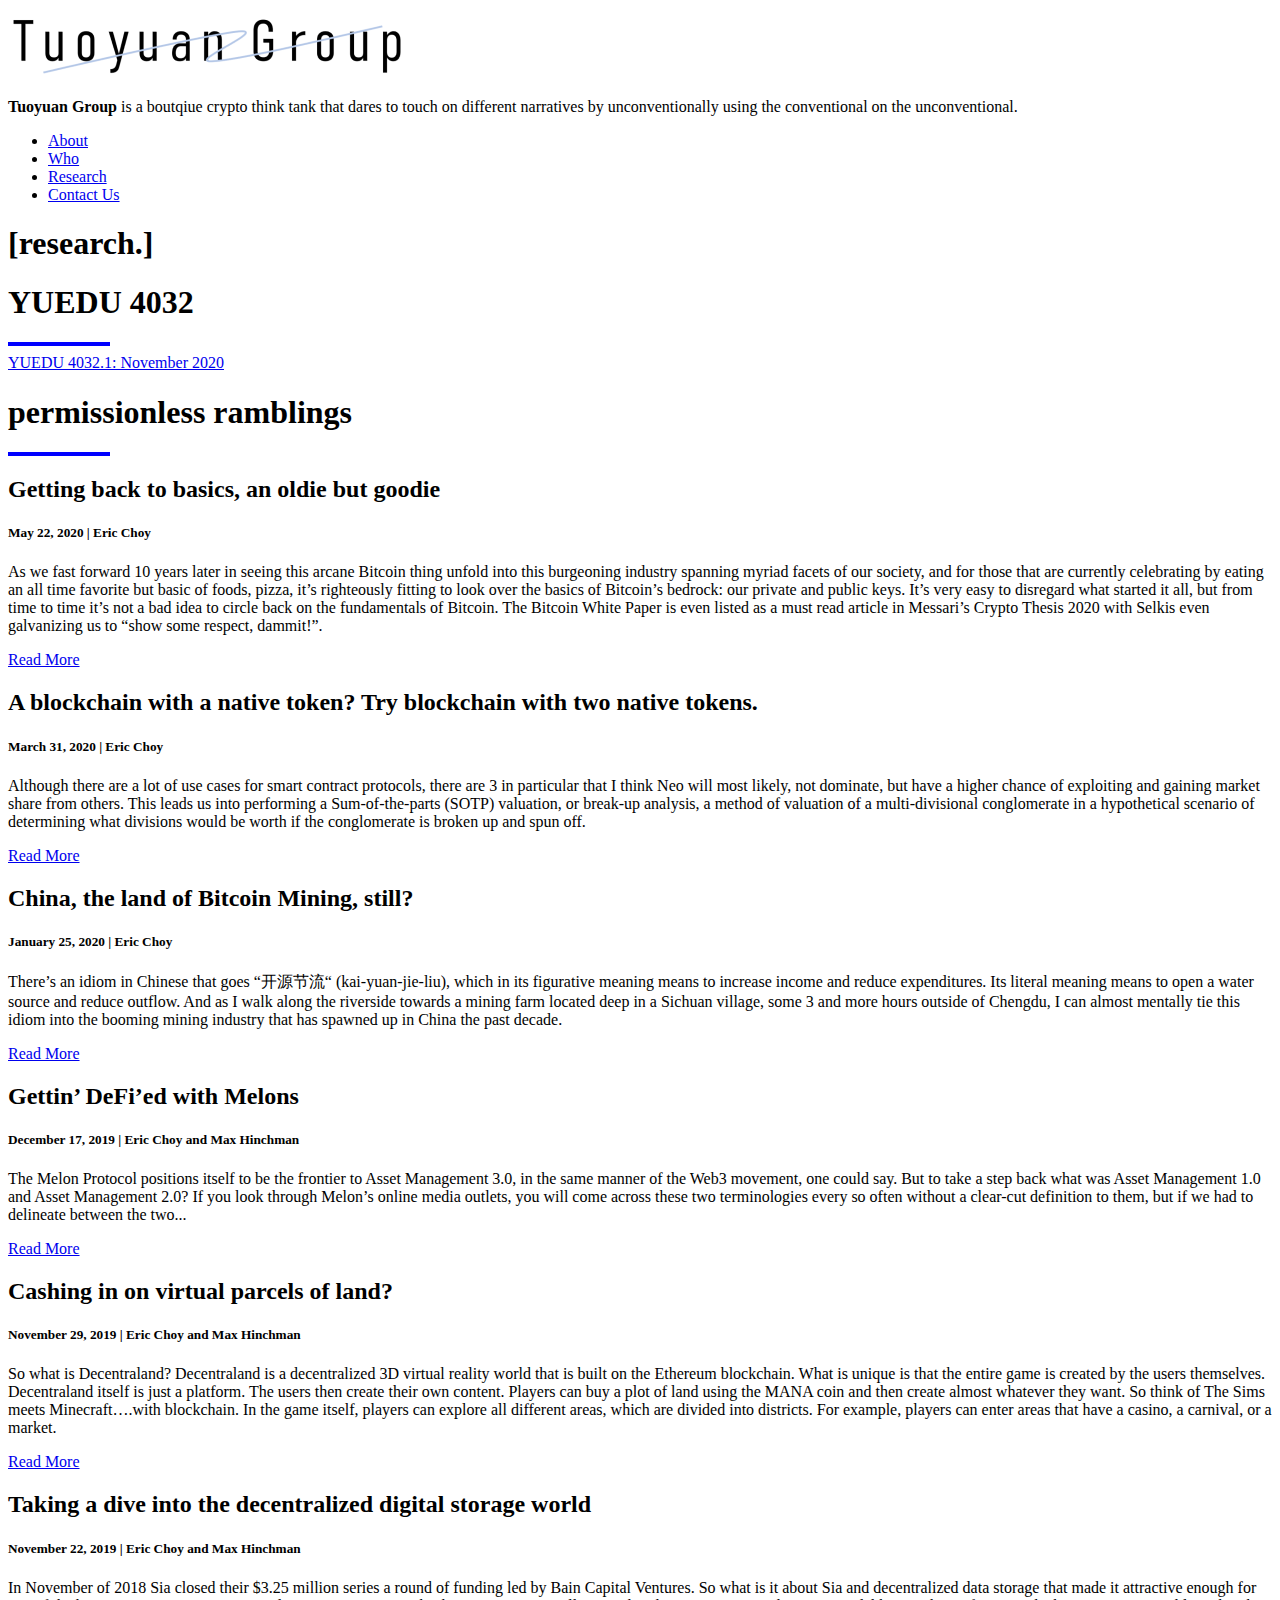
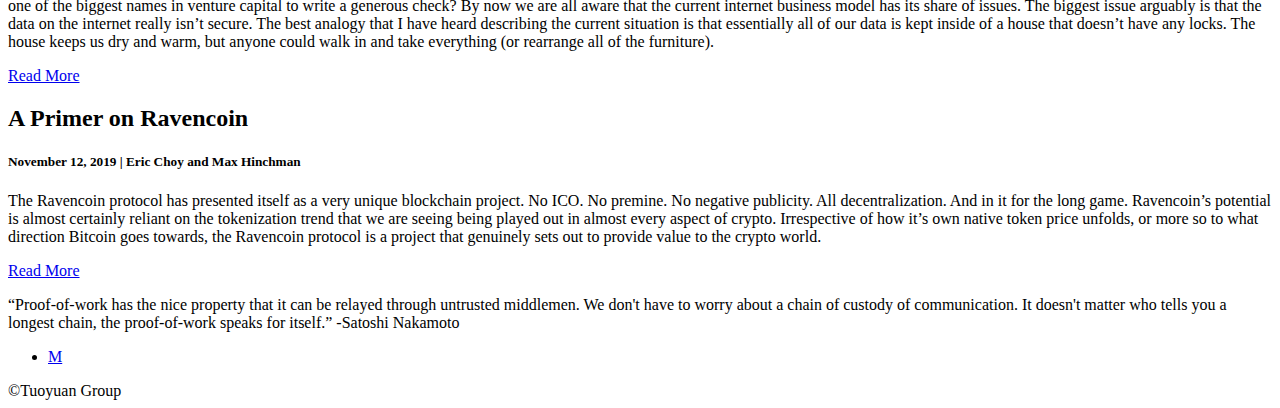
==== Research.html @ e4a7fb49 "Initial Upload" ====
<html lang="en">

<head>
    <meta charset="UTF-8">
    <meta name="viewport" content="width=device-width, initial-scale=1.0">
    <title>Tuoyuan Group</title>
    <link rel="stylesheet" href="Research_design.css">
    <link rel="stylesheet" href="https://fonts.googleapis.com/css2?family=Quicksand&display=swap">
    <link href="https://fonts.googleapis.com/css2?family=Rajdhani&display=swap" rel="stylesheet">
    <link href="https://fonts.googleapis.com/css2?family=Castoro&display=swap" rel="stylesheet">
</head>

<body>

    <header>

        <div class="logo">
            <a href="index.html">
                <img src="Tuoyuan Research (logo).png" alt="Tuoyuan Research logo">
            </a>
        </div>

        <div class="one-sentence-about">
            <p><strong>Tuoyuan Group</strong> is a boutqiue crypto think tank that dares to touch on different narratives by 
                unconventionally using the conventional on the unconventional.</p>
        </div>

        <nav class="site-nav">
            <ul class="group">
                <li><a href="index.html">About</a></li>
                <li><a href="Who.html">Who</a></li>
                <li><a href="Research.html">Research</a></li>
                <li><a href="Contact_Us.html">Contact Us</a></li>
            </ul>
        </nav>

    </header>

    <div class="content-area">

        <div class="content-title">
            <h1>[research.]</h1>
        </div>

        <div class="section1">
            <h1>YUEDU 4032</h1>
            <hr color="blue" size="4" width="100px" align="left">
            <div class="yuedu-links">
                <a class="yuedu-links" href="YUEDU 4032.1(November).pdf">YUEDU 4032.1: November 2020</a>
            </div>
        </div>

        <div class="section2">
            <h1>permissionless ramblings</h1>
            <hr color="blue" size="4" width="100px" align="left">
            <div class="seventh">
                <h2>Getting back to basics, an oldie but goodie</h2>
                <h5>May 22, 2020 | Eric Choy</h5>
                <p>As we fast forward 10 years later in seeing this arcane Bitcoin thing unfold into this burgeoning industry 
                    spanning myriad facets of our society, and for those that are currently celebrating by eating an all 
                    time favorite but basic of foods, pizza, it’s righteously fitting to look over the basics of Bitcoin’s 
                    bedrock: our private and public keys. It’s very easy to disregard what started it all, but from time to 
                    time it’s not a bad idea to circle back on the fundamentals of Bitcoin. The Bitcoin White Paper is even 
                    listed as a must read article in Messari’s Crypto Thesis 2020 with Selkis even galvanizing us to “show 
                    some respect, dammit!”.</p>
                <p><a href="https://medium.com/tuoyuanresearch/getting-back-to-basics-an-oldie-but-goodie-e8169fecce01" target="_blank" rel="noopener noreferrer">Read More</a></p>
            </div>

            <div class="sixth">
                <h2>A blockchain with a native token? Try blockchain with two native tokens.</h2>
                <h5>March 31, 2020 | Eric Choy</h5>
                <p>Although there are a lot of use cases for smart contract protocols, there are 3 in particular that 
                    I think Neo will most likely, not dominate, but have a higher chance of exploiting and gaining 
                    market share from others. This leads us into performing a Sum-of-the-parts (SOTP) valuation, or 
                    break-up analysis, a method of valuation of a multi-divisional conglomerate in a hypothetical 
                    scenario of determining what divisions would be worth if the conglomerate is broken up and spun off.</p>
                <p><a href="https://medium.com/tuoyuanresearch/a-blockchain-with-a-native-token-try-blockchain-with-two-native-tokens-3764ca9bf96b" target="_blank" rel="noopener noreferrer">Read More</a></p>
            </div>

            <div class="fifth">
                <h2>China, the land of Bitcoin Mining, still?</h2>
                <h5>January 25, 2020 | Eric Choy</h5>
                <p>There’s an idiom in Chinese that goes “开源节流“ (kai-yuan-jie-liu), which in its figurative meaning 
                    means to increase income and reduce expenditures. Its literal meaning means to open a water source and 
                    reduce outflow. And as I walk along the riverside towards a mining farm located deep in a Sichuan 
                    village, some 3 and more hours outside of Chengdu, I can almost mentally tie this idiom into the 
                    booming mining industry that has spawned up in China the past decade.</p>
                <p><a href="https://medium.com/tuoyuanresearch/china-the-land-of-bitcoin-mining-still-14267d16b5fd" target="_blank" rel="noopener noreferrer">Read More</a></p>
            </div>

            <div class="fourth">
                <h2>Gettin’ DeFi’ed with Melons</h2>
                <h5>December 17, 2019 | Eric Choy and Max Hinchman</h5>
                <p>The Melon Protocol positions itself to be the frontier to Asset Management 3.0, in the same manner of the 
                    Web3 movement, one could say. But to take a step back what was Asset Management 1.0 and Asset 
                    Management 2.0? If you look through Melon’s online media outlets, you will come across these two 
                    terminologies every so often without a clear-cut definition to them, but if we had to delineate between 
                    the two...</p>
                <p><a href="https://medium.com/tuoyuanresearch/gettin-defi-ed-with-melons-65d735b700ae" target="_blank" rel="noopener noreferrer">Read More</a></p>
            </div>

            <div class="third">
                <h2>Cashing in on virtual parcels of land?</h2>
                <h5>November 29, 2019 | Eric Choy and Max Hinchman</h5>
                <p>So what is Decentraland? Decentraland is a decentralized 3D virtual reality world that is built on the 
                    Ethereum blockchain. What is unique is that the entire game is created by the users themselves. 
                    Decentraland itself is just a platform. The users then create their own content. Players can buy a 
                    plot of land using the MANA coin and then create almost whatever they want. So think of The Sims 
                    meets Minecraft….with blockchain. In the game itself, players can explore all different areas, which 
                    are divided into districts. For example, players can enter areas that have a casino, a carnival, or 
                    a market.</p>
                <p><a href="https://medium.com/tuoyuanresearch/cashing-in-on-virtual-parcels-of-land-46cd119d2216" target="_blank" rel="noopener noreferrer">Read More</a></p>
            </div>

            <div class="second">
                <h2>Taking a dive into the decentralized digital storage world</h2>
                <h5>November 22, 2019 | Eric Choy and Max Hinchman</h5>
                <p>In November of 2018 Sia closed their $3.25 million series a round of funding led by Bain Capital 
                    Ventures. So what is it about Sia and decentralized data storage that made it attractive enough 
                    for one of the biggest names in venture capital to write a generous check? By now we are all 
                    aware that the current internet business model has its share of issues. The biggest issue arguably 
                    is that the data on the internet really isn’t secure. The best analogy that I have heard describing 
                    the current situation is that essentially all of our data is kept inside of a house that doesn’t 
                    have any locks. The house keeps us dry and warm, but anyone could walk in and take everything 
                    (or rearrange all of the furniture).</p>
                <p><a href="https://medium.com/tuoyuanresearch/sia-taking-a-dive-into-the-decentralized-digital-storage-world-c87c098495b6" target="_blank" rel="noopener noreferrer">Read More</a></p>
            </div>

            <div class="first">
                <h2>A Primer on Ravencoin</h2>
                <h5>November 12, 2019 | Eric Choy and Max Hinchman</h5>
                <p>The Ravencoin protocol has presented itself as a very unique blockchain project. No ICO. No premine. 
                    No negative publicity. All decentralization. And in it for the long game. Ravencoin’s potential 
                    is almost certainly reliant on the tokenization trend that we are seeing being played out in 
                    almost every aspect of crypto. Irrespective of how it’s own native token price unfolds, or more 
                    so to what direction Bitcoin goes towards, the Ravencoin protocol is a project that genuinely 
                    sets out to provide value to the crypto world.</p>
                <p><a href="https://medium.com/tuoyuanresearch/a-primer-on-ravencoin-861dfb2b4c6e" target="_blank" rel="noopener noreferrer">Read More</a></p>
            </div>
        </div>

    </div>

    <div class="footer-container">

        <p class="satoshi-quote">&ldquo;Proof-of-work has the nice property that it can be relayed through untrusted middlemen.  
            We don't have to worry about a chain of custody of communication.  It doesn't matter who 
            tells you a longest chain, the proof-of-work speaks for itself.&rdquo; -Satoshi Nakamoto</p>

        <nav class="social-media-links">
            <ul class="group">
                <li class="Medium"><a href="https://medium.com/tuoyuanresearch" target="_blank" rel="noopener noreferrer">M</a></li>
            </ul>
        </nav>

        <footer>&copy;Tuoyuan Group</footer>
    </div>
    
</body>

</html>
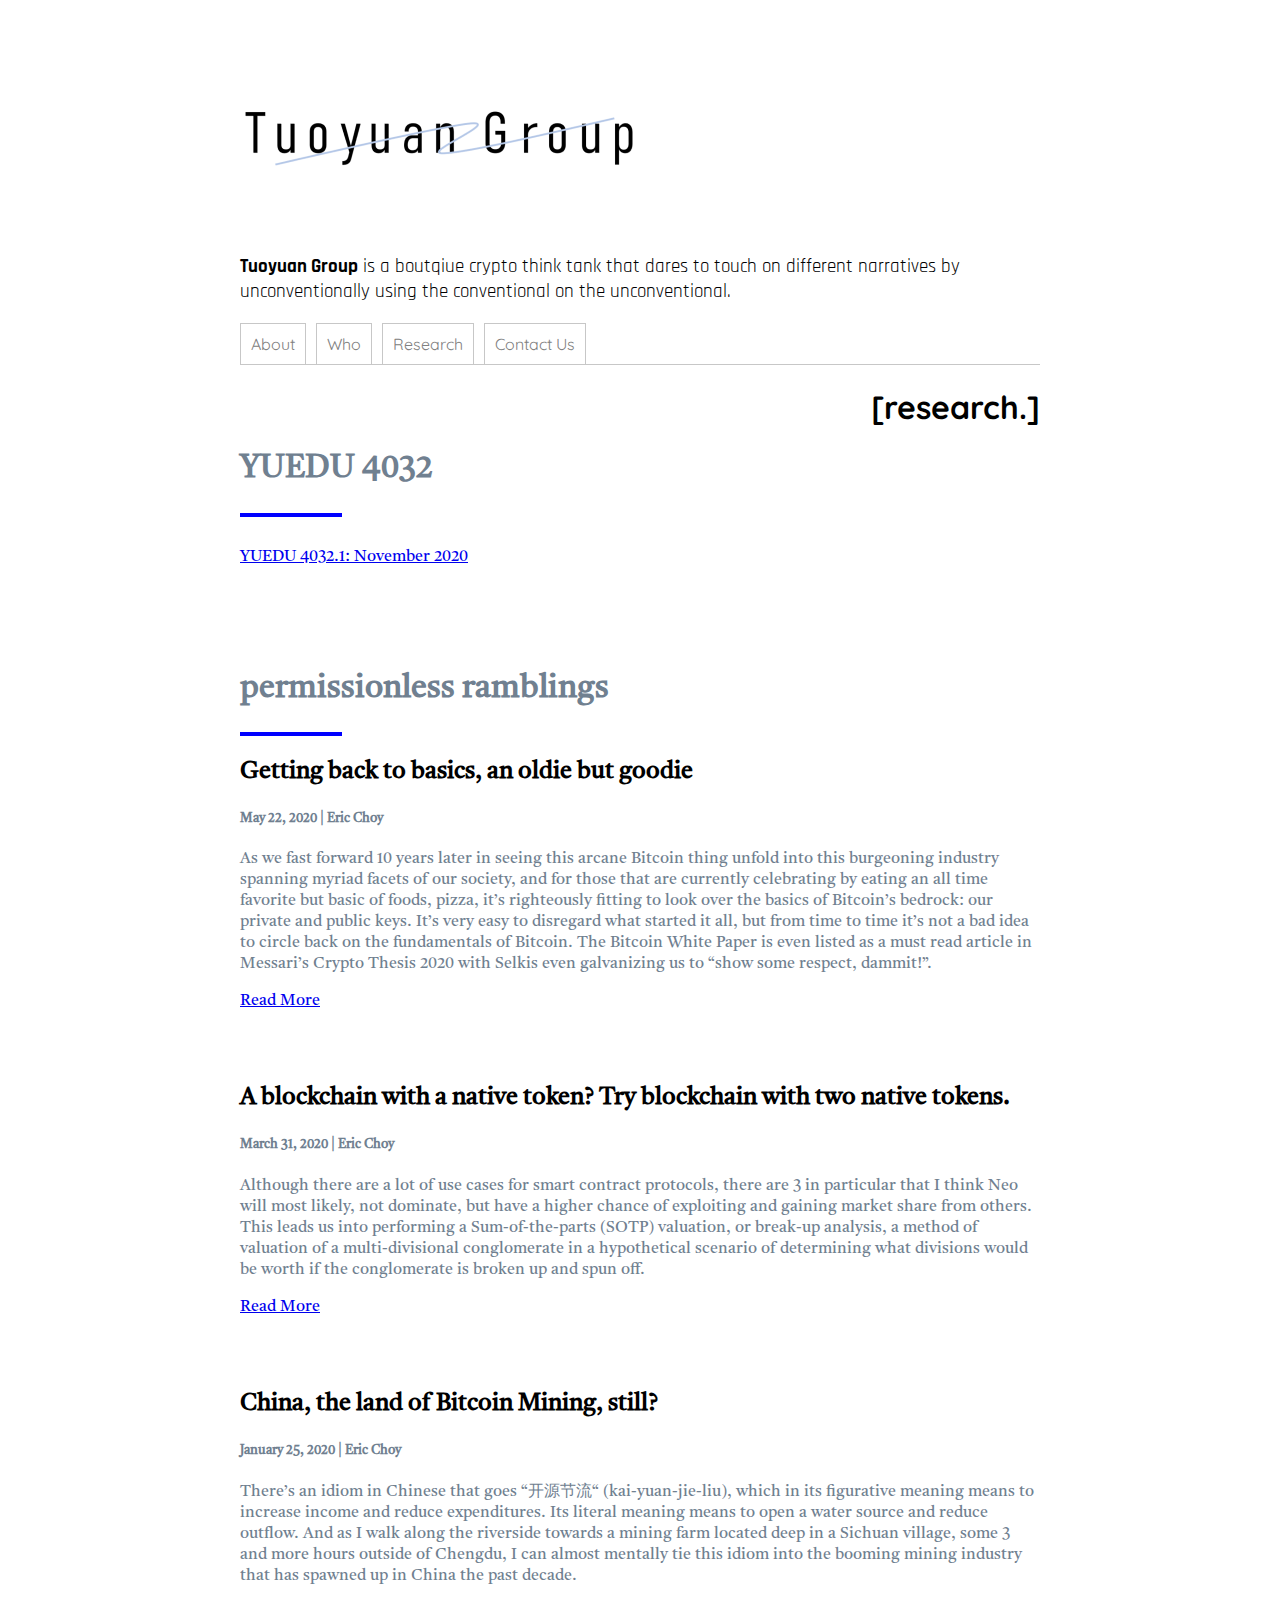
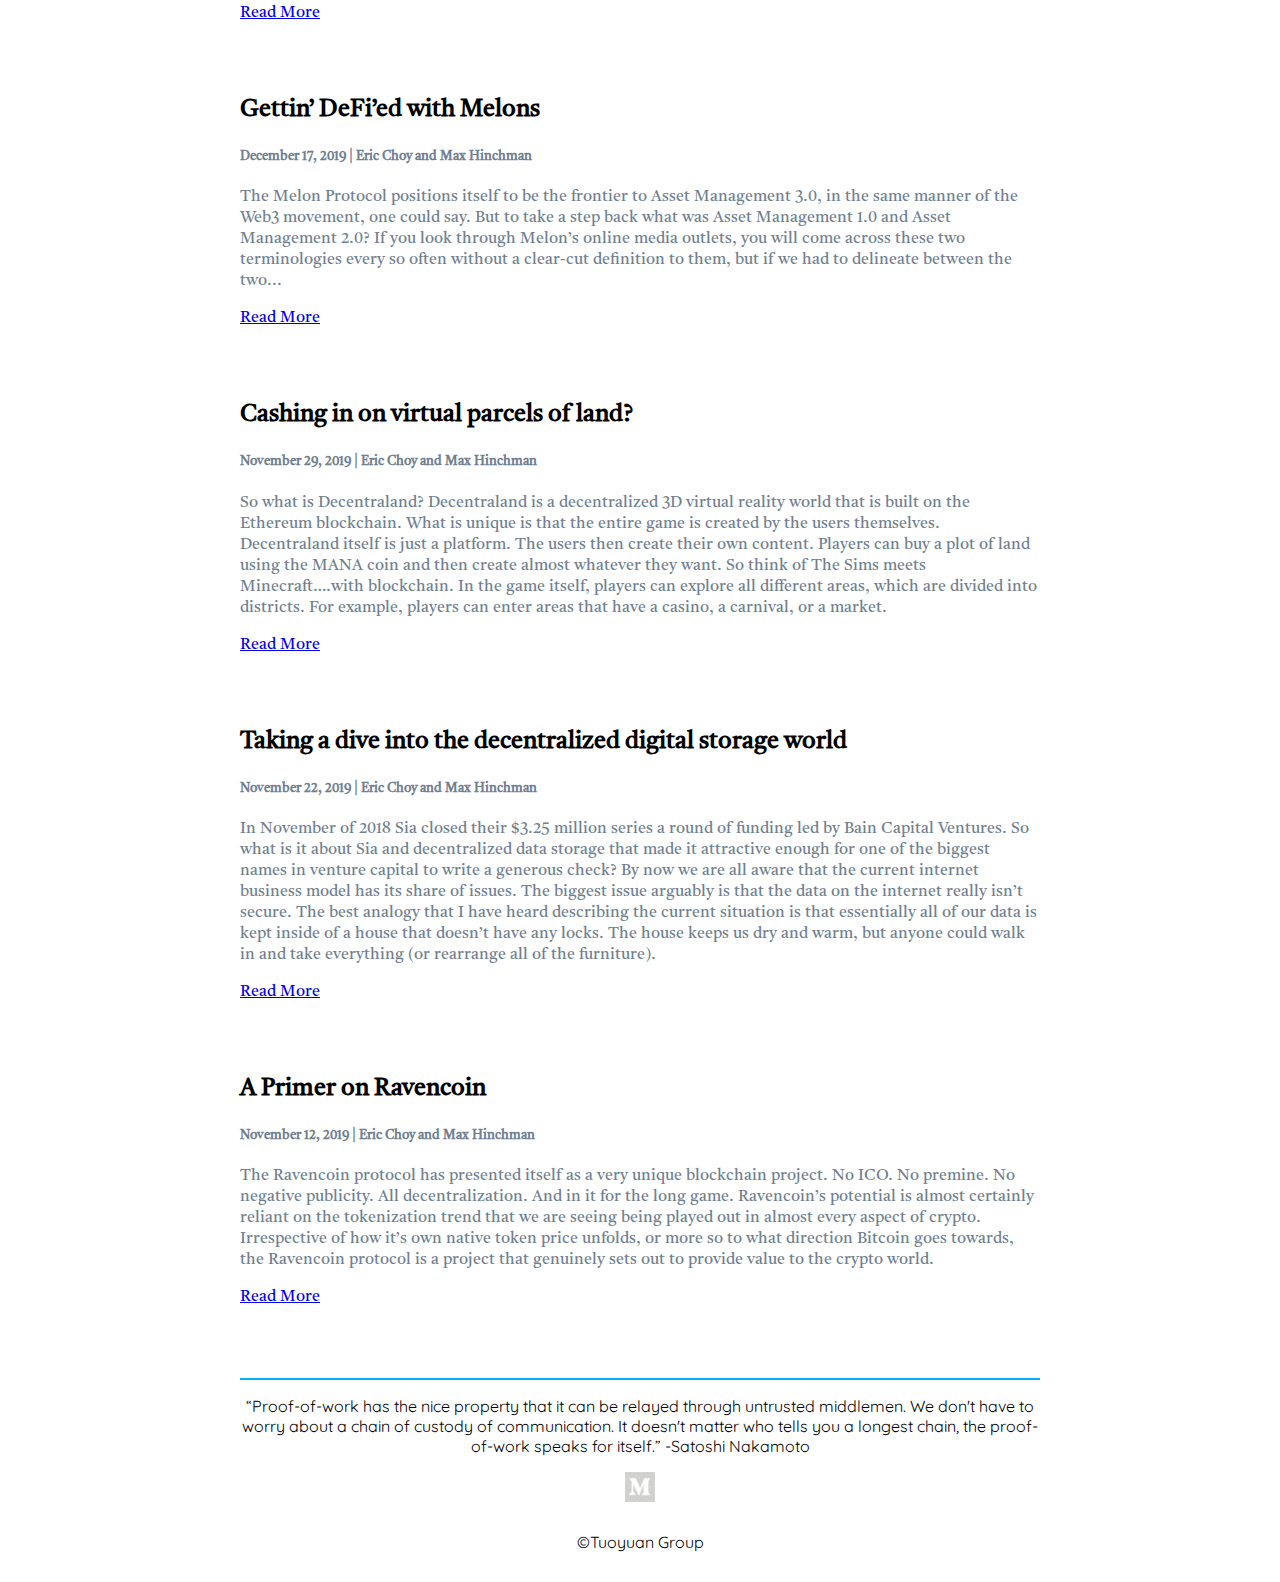
==== commit 6ed19890: "Corrected href to CSS files" ====
--- a/Research.html
+++ b/Research.html
@@ -4,7 +4,7 @@
     <meta charset="UTF-8">
     <meta name="viewport" content="width=device-width, initial-scale=1.0">
     <title>Tuoyuan Group</title>
-    <link rel="stylesheet" href="Research_design.css">
+    <link rel="stylesheet" href="Research_Design.css">
     <link rel="stylesheet" href="https://fonts.googleapis.com/css2?family=Quicksand&display=swap">
     <link href="https://fonts.googleapis.com/css2?family=Rajdhani&display=swap" rel="stylesheet">
     <link href="https://fonts.googleapis.com/css2?family=Castoro&display=swap" rel="stylesheet">
--- a/Research_Design.css
+++ b/Research_Design.css
@@ -0,0 +1,165 @@
+body {
+    font-family: 'Quicksand', sans-serif;
+    max-width: 800px;
+    margin: auto;
+    padding: 0;
+}
+
+header {
+    margin-top: 100px;
+    border-bottom: 1px solid rgb(199, 199, 199);
+}
+
+.one-sentence-about {
+    font-family: 'Rajdhani',sans-serif;
+    font-size: larger;
+}
+
+.logo {
+    margin-bottom: 80px;
+}
+
+/* Group*/
+.group:before,
+.group:after {
+  content: "";
+  display: table;
+}
+
+.group:after {
+  clear: both;
+}
+
+.group {
+  zoom: 1;
+}
+
+/* Site Navigation */
+.site-nav a {
+    display: block;
+    color: gray;
+    text-decoration: none;
+    padding: 10px 10px;
+    border: 1px solid rgb(199, 199, 199);
+    border-bottom: none;
+    transition-property: color, border-color, background-color;
+    transition-duration: 2s;
+}
+
+.site-nav li {
+    list-style: none;
+    float: left;
+    margin-right: 10px;
+}
+
+.site-nav ul {
+    margin: 0;
+    padding: 0;
+}
+
+.site-nav a:hover {
+    background-color: #00B0F0;
+    color: white;
+    border-color: #00B0F0;
+}
+
+/* Content Area */
+
+.content-title {
+    text-align: right;
+    margin-bottom: 20px;
+}
+
+.section1 {
+    margin-bottom: 100px;
+}
+
+.section1,
+.section2 {
+    font-family: 'castoro', sans-serif;
+    color: slategray;
+}
+
+/* YUEDU Area */
+
+.yuedu-links {
+    margin-top: 30px;
+}
+
+.first,
+.second,
+.third,
+.fourth,
+.fifth,
+.sixth,
+.seventh {
+    margin-bottom: 70px;
+}
+
+h2 {
+    color: black;
+}
+
+.first h2:hover {
+    color: springgreen;
+}
+
+.second h2:hover {
+    color: tomato;
+}
+
+.third h2:hover {
+    color: slateblue;
+}
+
+.fourth h2:hover {
+    color: lightseagreen;
+}
+
+.fifth h2:hover {
+    color: magenta;
+}
+
+.sixth h2:hover {
+    color: peru;
+}
+
+.seventh h2:hover {
+    color: royalblue;
+}
+
+/* Footer Area */
+
+.footer-container {
+    margin-top: 50px;
+    margin-bottom: 30px;
+    text-align: center;
+    border-top: 2px solid #00B0F0;
+}
+
+.social-media-links {
+    margin-bottom: 30px;
+}
+
+.social-media-links ul {
+    margin: 0;
+    padding: 0;
+}
+
+.social-media-links li {
+    list-style: none;
+}
+
+.social-media-links a {
+    text-decoration: none;
+    display: inline-block;
+    width: 30px;
+    height: 30px;
+    background-image: url(Medium\ \(logo\).png);
+    background-position: 30px 0;
+    text-indent: -9999px;
+}
+
+.Medium a:hover {
+    background-position: 0 0;
+}
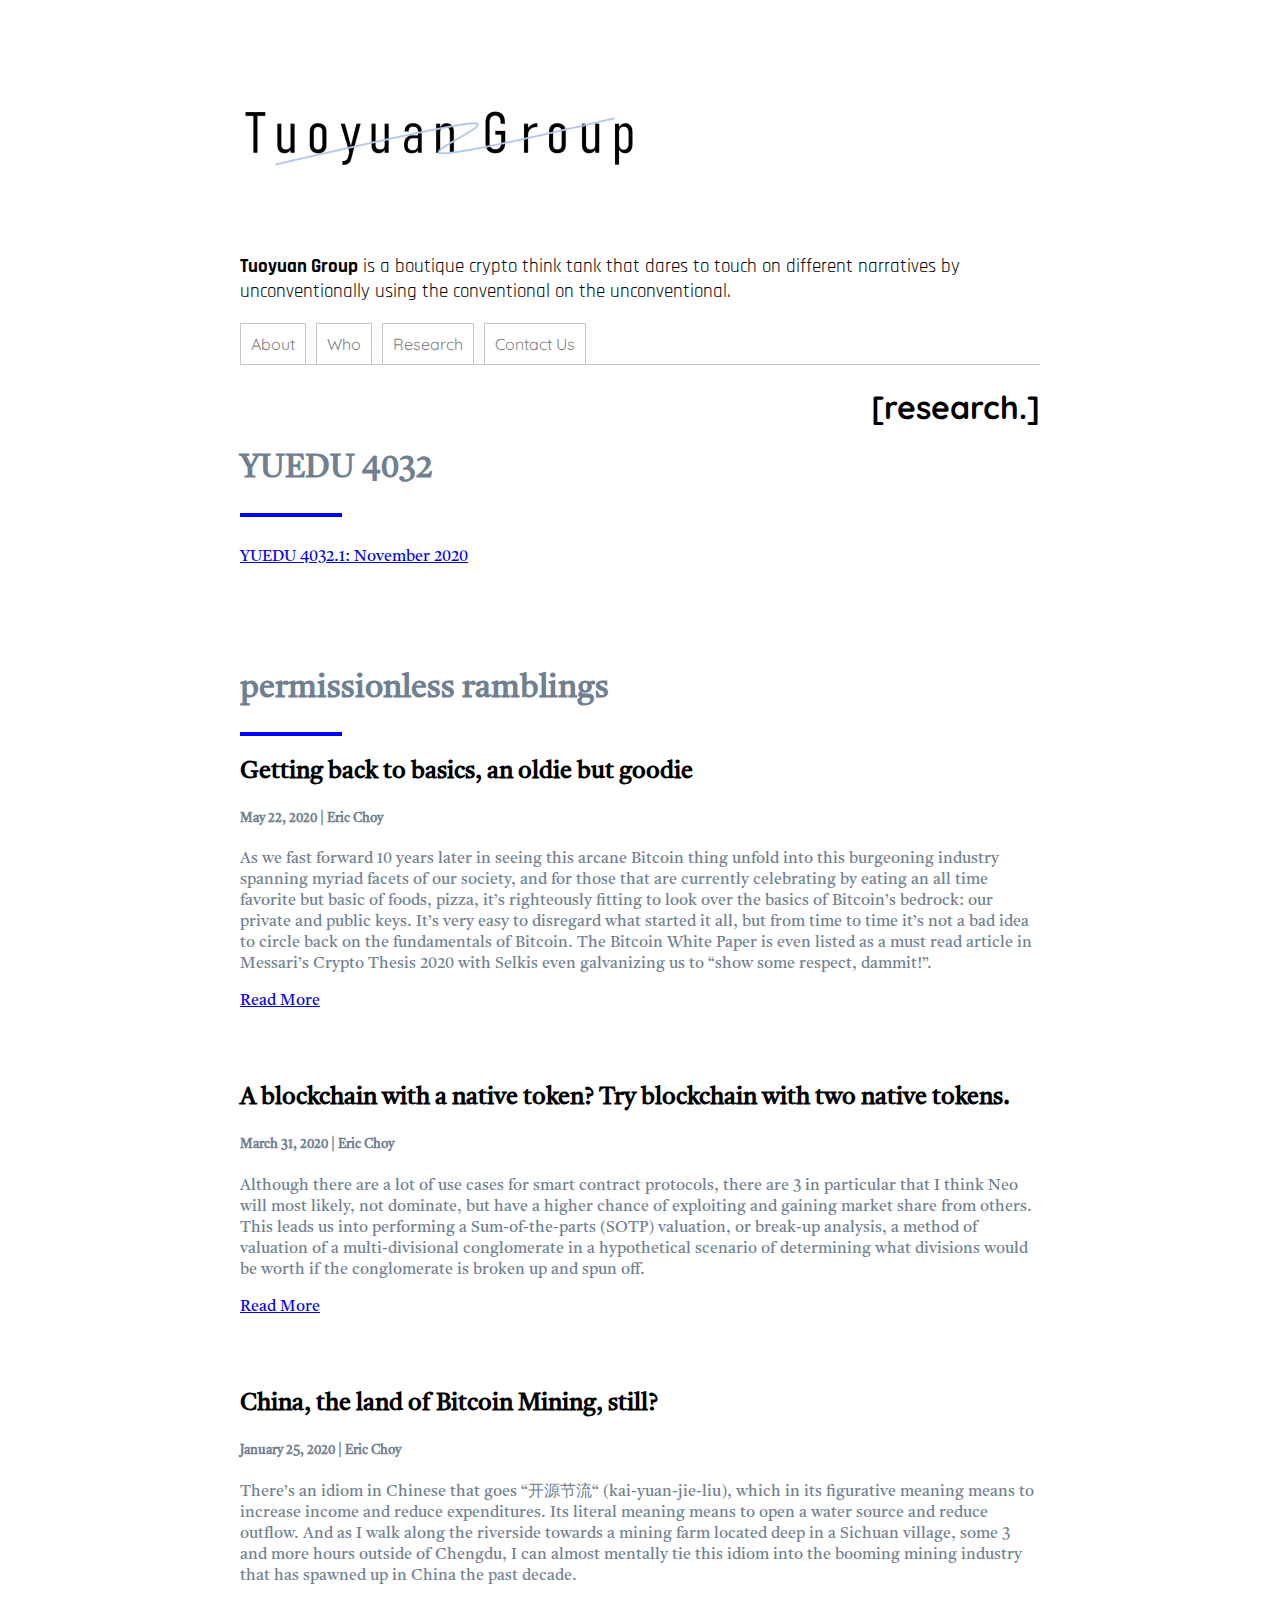
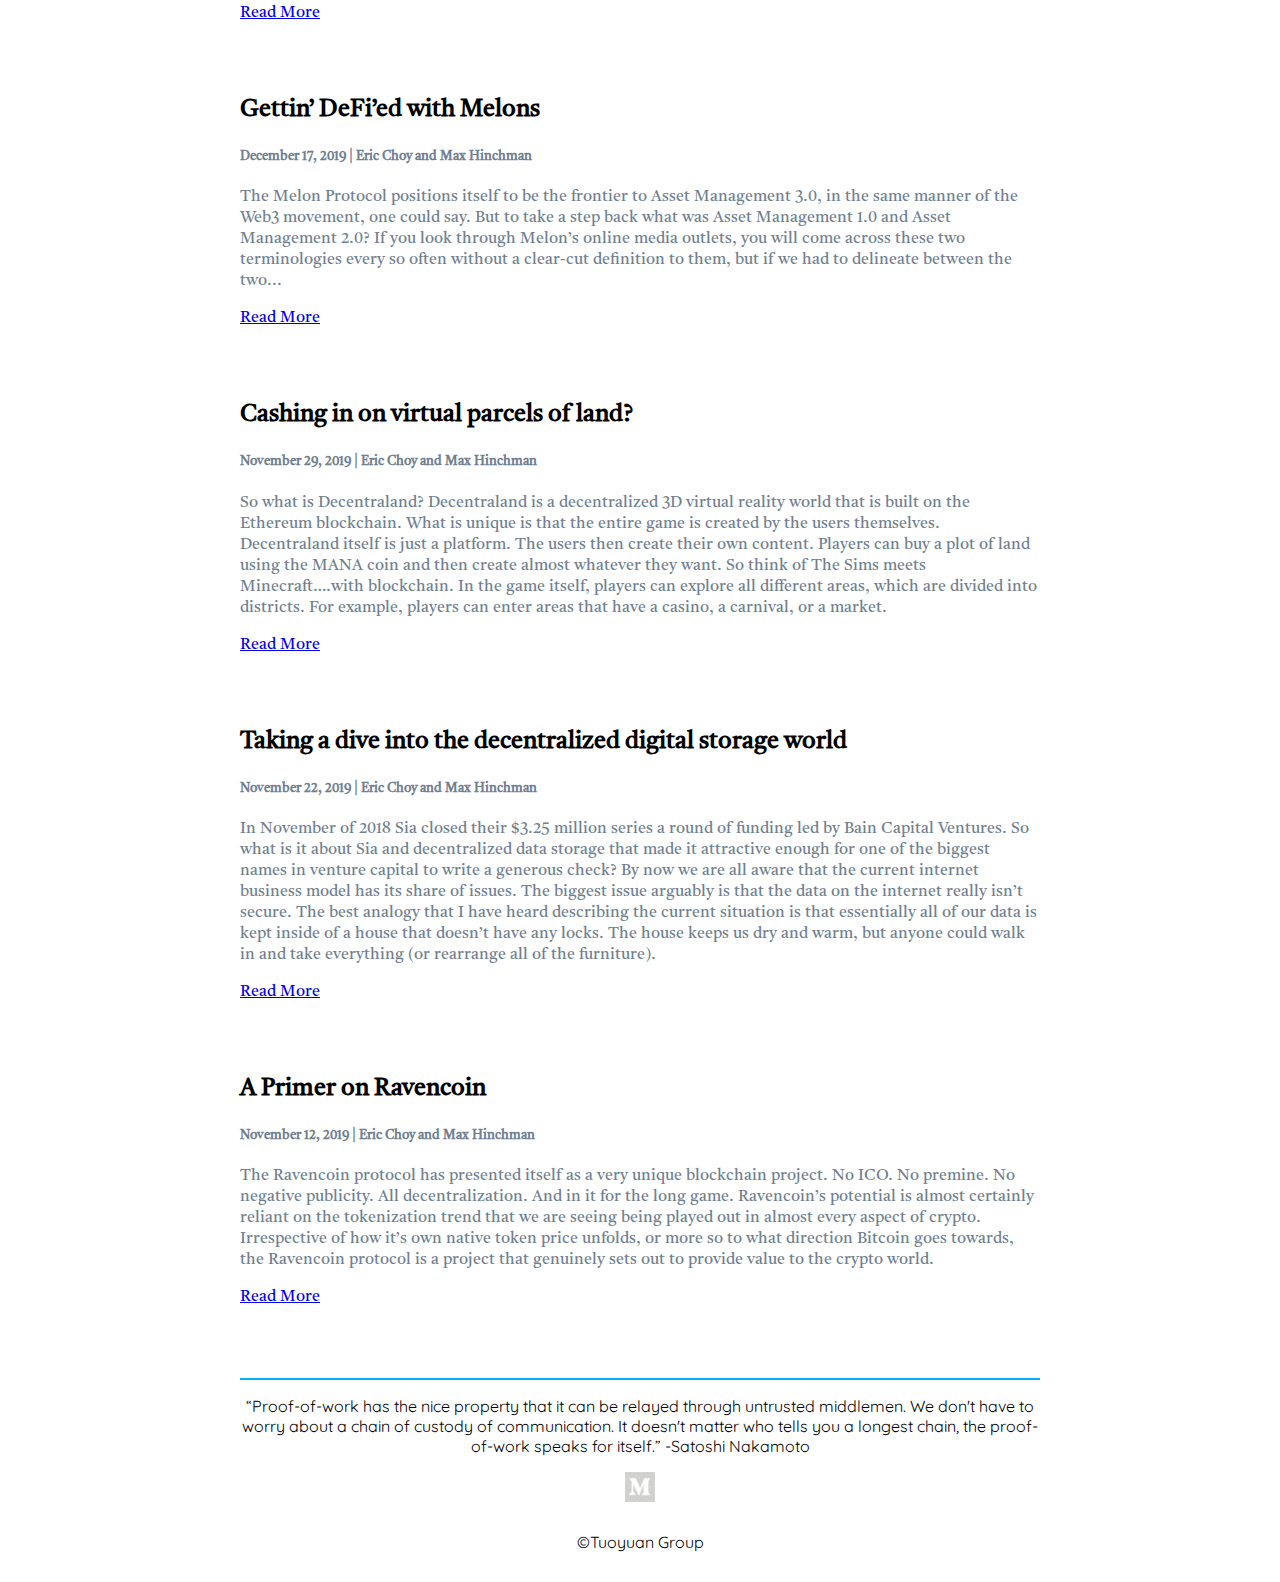
==== commit f36e8286: "Update Research.html" ====
--- a/Research.html
+++ b/Research.html
@@ -21,7 +21,7 @@
         </div>
 
         <div class="one-sentence-about">
-            <p><strong>Tuoyuan Group</strong> is a boutqiue crypto think tank that dares to touch on different narratives by 
+            <p><strong>Tuoyuan Group</strong> is a boutique crypto think tank that dares to touch on different narratives by 
                 unconventionally using the conventional on the unconventional.</p>
         </div>
 
--- a/Research_Design.css
+++ b/Research_Design.css
@@ -3,6 +3,8 @@
     max-width: 800px;
     margin: auto;
     padding: 0;
+    padding-left: 5px;
+    padding-right: 5px;
 }
 
 header {
